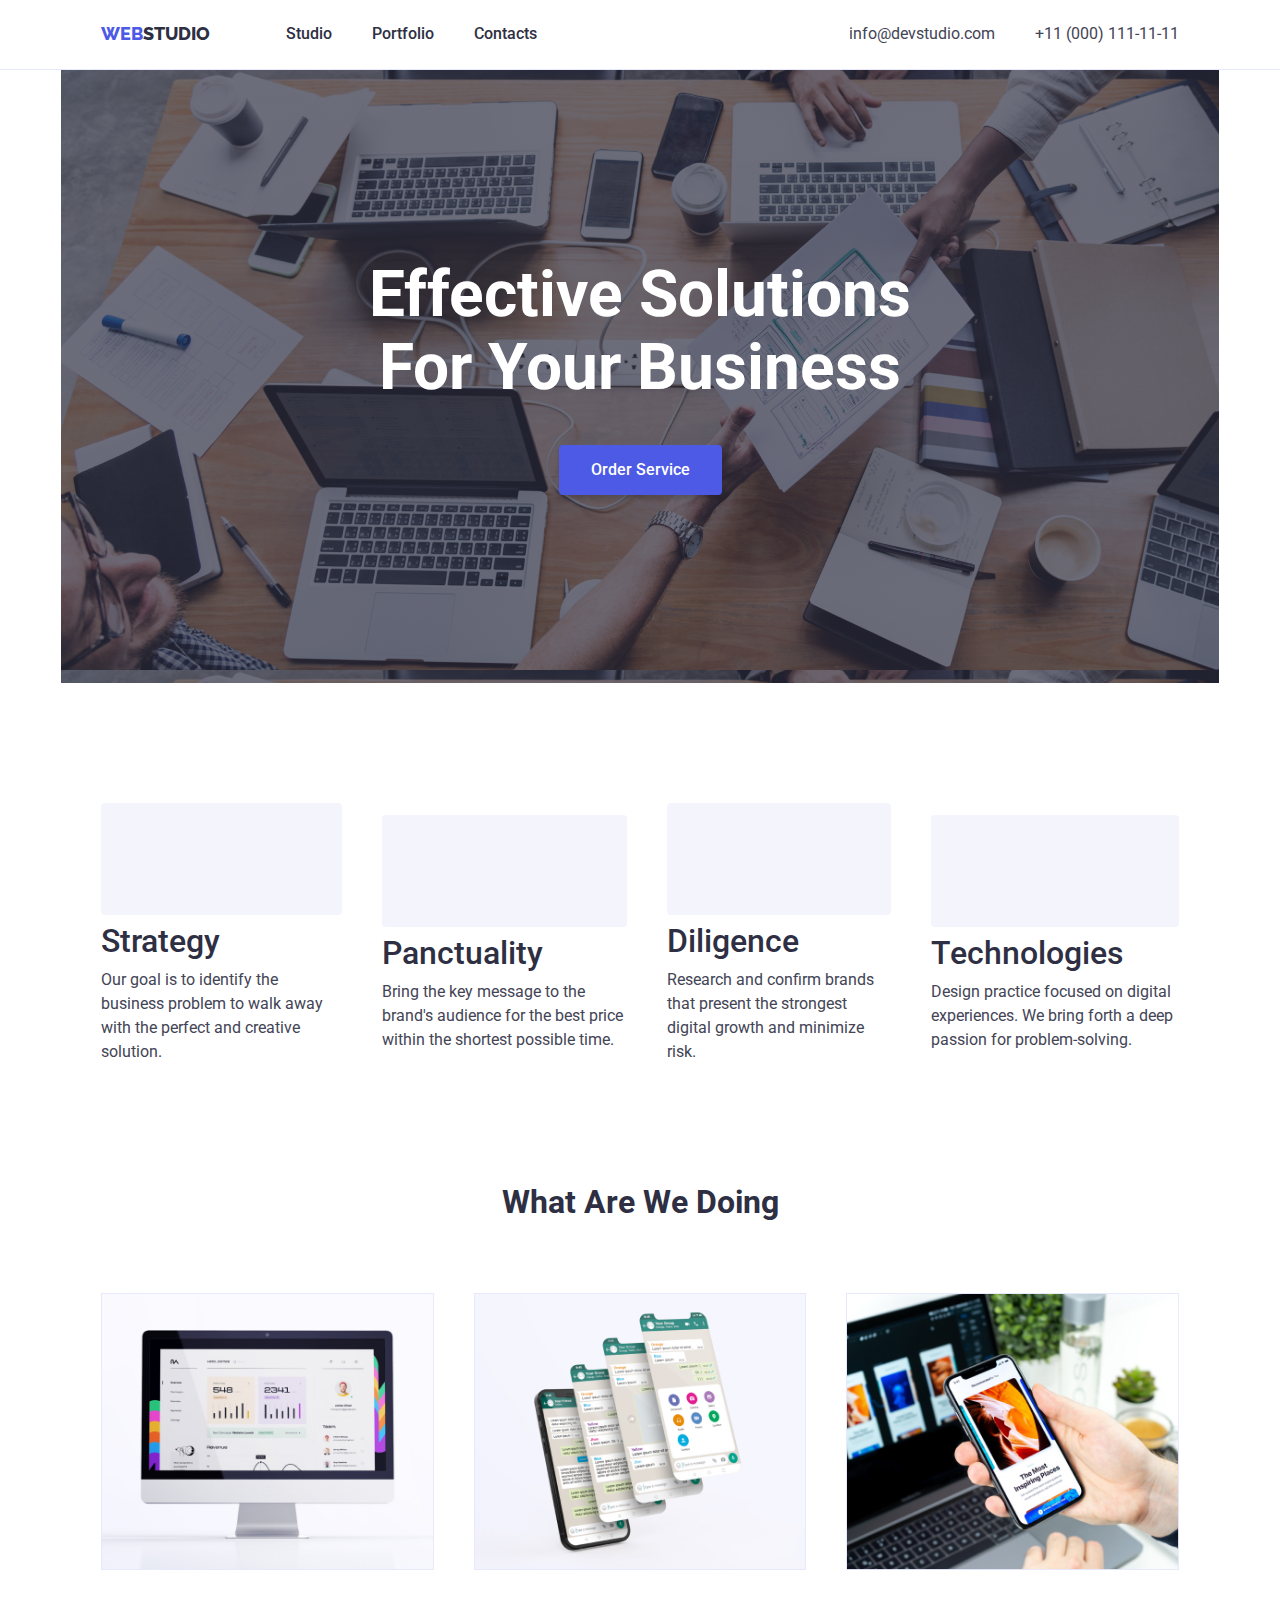
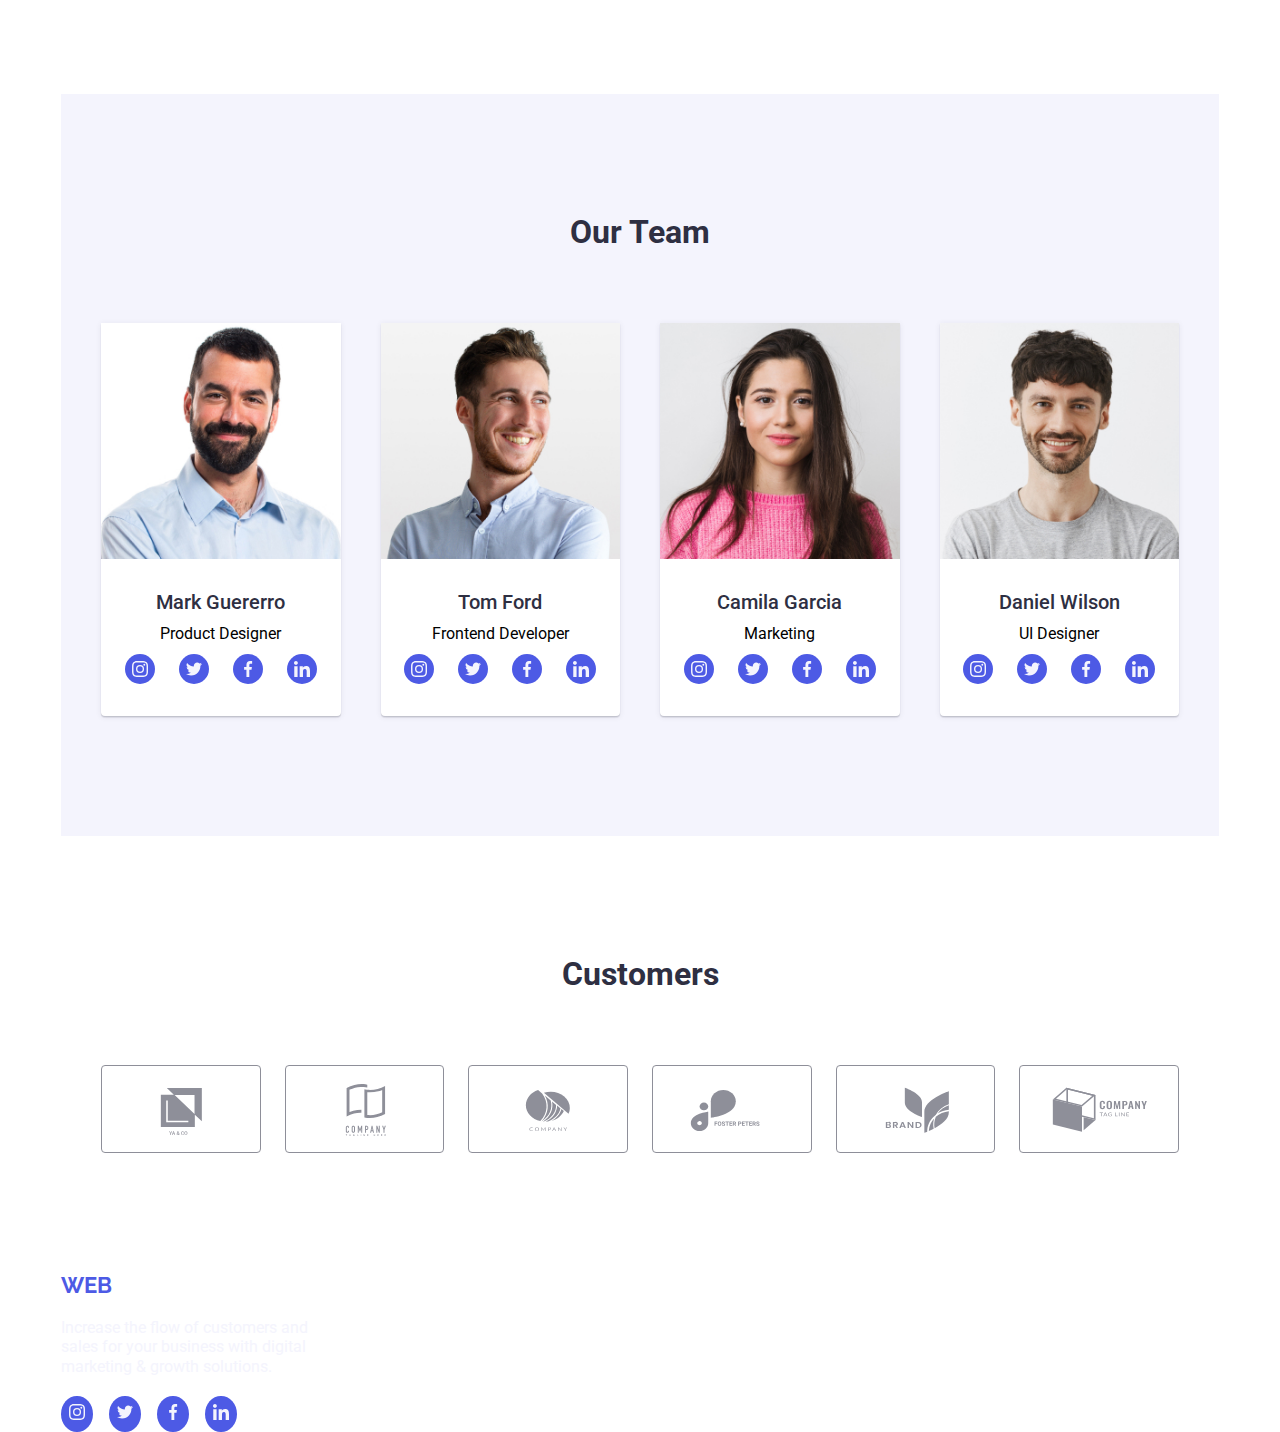
==== index.html @ 6b574605 "for styling" ====
<!DOCTYPE html>
<html lang="en">

<head>
    <meta charset="UTF-8">
    <meta name="viewport" content="width=device-width, initial-scale=1.0">
    <link rel="stylesheet" href="css/style.css">
    <link rel="stylesheet" href="css/normalize.css">

    <link rel="preconnect" href="https://fonts.googleapis.com">
    <link rel="preconnect" href="https://fonts.gstatic.com" crossorigin>

    <link href="https://fonts.googleapis.com/css2?family=Raleway:wght@800&display=swap" rel="stylesheet">
    <link href="https://fonts.googleapis.com/css2?family=Roboto:wght@400;500&display=swap" rel="stylesheet">
    <title>HomeWork</title>
</head>

<body>
    <header class="header">
        <div class="container main-header-container">
            <nav class="nav">
                <a href="index.html" class="logo">
                    <span class="logo-span">Web</span>Studio
                </a>
                <ul class="nav-list">
                    <li class="nav-list-item">
                        <a href="/goit-markup-hw-03/index.html">Studio</a>
                    </li>
                    <li class="nav-list-item">
                        <a href="/goit-markup-hw-03/portfolio.html">Portfolio</a>
                    </li>
                    <li class="nav-list-item">
                        <a href="#">Contacts</a>
                    </li>
                </ul>
            </nav>
            <address class="address">
                <a href="mailto:info@devstudio.com">info@devstudio.com</a>
                <a href="tel:+110001111111">+11 (000) 111-11-11</a>
            </address>
        </div>
    </header>
    <!--Main Section-->
    <main>
        <div class="container">
            <section class="section hero">
                <h1 class="title">
                    Effective Solutions <br> for Your Business
                </h1>
                <button type="button" class="hero-button">
                    Order Service
                </button>
            </section>
        </div>
        <div class="container">
            <section class="section about">
                <h2 class="about-title" hidden>Feature</h2>
                <ul class="about-list">
                    <li class="about-list-item">
                        <div class="about-list-item-img">
                            <svg class="about-icon" width="64" height="64">
                                <use href=".images/svg/icons.svg#strategy"></use>
                            </svg>
                        </div>
                        <h3>Strategy</h3>
                        <p>Our goal is to identify the business problem to walk away with the perfect and creative
                            solution.</p>
                    </li>
                    <li class="about-list-item">
                        <div class="about-list-item-img">
                            <svg class="about-icon" width="64" height="64">
                                <use href=".images/svg/icons.svg#punctuality"></use>
                            </svg>
                        </div>
                        <h3>Panctuality</h3>
                        <p>Bring the key message to the brand's audience for the best price within the shortest possible
                            time.</p>
                    </li>
                    <li class="about-list-item">
                        <div class="about-list-item-img">
                            <svg class="about-icon" width="64" height="64">
                                <use href=".images/svg/icons.svg#deligence"></use>
                            </svg>
                        </div>
                        <h3>Diligence</h3>
                        <p>Research and confirm brands that present the strongest digital growth and minimize risk.</p>
                    </li>
                    <li class="about-list-item">
                        <div class="about-list-item-img">
                            <svg class="about-icon" width="64" height="64">
                                <use href=".images/svg/icons.svg#astronaut"></use>
                            </svg>
                        </div>
                        <h3>Technologies</h3>
                        <p>Design practice focused on digital experiences. We bring forth a deep passion for
                            problem-solving.</p>
                    </li>
                </ul>
            </section>
        </div>
        <div class="container">
            <section class="section services">
                <h2 class="services-title">
                    What Are We Doing
                </h2>
                <ul class="services-list">
                    <li class="services-list-item">
                        <img src="images/desktop.jpg" alt="apple monitor">
                    </li>
                    <li class="services-list-item">
                        <img src="images/cpinfo.jpg" alt="cellphone conversation">
                    </li>
                    <li class="services-list-item">
                        <img src="images/cphand.jpg" alt="most inspiring places">
                    </li>
                </ul>
            </section>
        </div>
        <div class="container">
            <section class="section teams">
                <h2 class="teams-title">
                    Our Team
                </h2>
                <ul class="teams-list">
                    <li class="teams-list-item">
                        <img src="images/mario.jpg" alt="Mark Guerrero">
                        <div class="teams-list-item-details">
                            <h3>Mark Guererro</h3>
                            <p>Product Designer</p>
                            <ul class="teams-social-list">
                                <li class="social-list-item">
                                    <a href="#" target="_blank">
                                        <svg class="social-list-img" width="16" height="16">
                                            <use href="/images/svg/icons.svg#instagram"></use>
                                        </svg>
                                    </a>
                                </li>
                                <li class="social-list-item">
                                    <a href="#" target="_blank">
                                        <svg class="social-list-img" width="16" height="16">
                                            <use href="/images/svg/icons.svg#twitter"></use>
                                        </svg>
                                    </a>
                                </li>
                                <li class="social-list-item">
                                    <a href="#" target="_blank">
                                        <svg class="social-list-img" width="16" height="16">
                                            <use href="/images/svg/icons.svg#facebook"></use>
                                        </svg>
                                    </a>
                                </li>
                                <li class="social-list-item">
                                    <a href="#" target="_blank">
                                        <svg class="social-list-img" width="16" height="16">
                                            <use href="/images/svg/icons.svg#linkedin"></use>
                                        </svg>
                                    </a>
                                </li>
                            </ul>
                        </div>
                    </li>
                    <li class="teams-list-item">
                        <img src="images/tom.jpg" alt="Tom Ford">
                        <div class="teams-list-item-details">
                            <h3>Tom Ford</h3>
                            <p>Frontend Developer</p>
                            <ul class="teams-social-list">
                                <li class="social-list-item">
                                    <a href="#" target="_blank">
                                        <svg class="social-list-img" width="16" height="16">
                                            <use href="/images/svg/icons.svg#instagram"></use>
                                        </svg>
                                    </a>
                                </li>
                                <li class="social-list-item">
                                    <a href="#" target="_blank">
                                        <svg class="social-list-img" width="16" height="16">
                                            <use href="/images/svg/icons.svg#twitter"></use>
                                        </svg>
                                    </a>
                                </li>
                                <li class="social-list-item">
                                    <a href="#" target="_blank">
                                        <svg class="social-list-img" width="16" height="16">
                                            <use href="/images/svg/icons.svg#facebook"></use>
                                        </svg>
                                    </a>
                                </li>
                                <li class="social-list-item">
                                    <a href="#" target="_blank">
                                        <svg class="social-list-img" width="16" height="16">
                                            <use href="/images/svg/icons.svg#linkedin"></use>
                                        </svg>
                                    </a>
                                </li>
                            </ul>
                        </div>
                    </li>
                    <li class="teams-list-item">
                        <img src="images/camila.jpg" alt="Camila Garcia">
                        <div class="teams-list-item-details">
                            <h3>Camila Garcia</h3>
                            <p>Marketing</p>
                            <ul class="teams-social-list">
                                <li class="social-list-item">
                                    <a href="#" target="_blank">
                                        <svg class="social-list-img" width="16" height="16">
                                            <use href="/images/svg/icons.svg#instagram"></use>
                                        </svg>
                                    </a>
                                </li>
                                <li class="social-list-item">
                                    <a href="#" target="_blank">
                                        <svg class="social-list-img" width="16" height="16">
                                            <use href="/images/svg/icons.svg#twitter"></use>
                                        </svg>
                                    </a>
                                </li>
                                <li class="social-list-item">
                                    <a href="#" target="_blank">
                                        <svg class="social-list-img" width="16" height="16">
                                            <use href="/images/svg/icons.svg#facebook"></use>
                                        </svg>
                                    </a>
                                </li>
                                <li class="social-list-item">
                                    <a href="#" target="_blank">
                                        <svg class="social-list-img" width="16" height="16">
                                            <use href="/images/svg/icons.svg#linkedin"></use>
                                        </svg>
                                    </a>
                                </li>
                            </ul>
                        </div>
                    </li>
                    <li class="teams-list-item">
                        <img src="images/daniel.jpg" alt="Daniel Wilson">
                        <div class="teams-list-item-details">
                            <h3>Daniel Wilson</h3>
                            <p>UI Designer</p>
                            <ul class="teams-social-list">
                                <li class="social-list-item">
                                    <a href="#" target="_blank">
                                        <svg class="social-list-img" width="16" height="16">
                                            <use href="/images/svg/icons.svg#instagram"></use>
                                        </svg>
                                    </a>
                                </li>
                                <li class="social-list-item">
                                    <a href="#" target="_blank">
                                        <svg class="social-list-img" width="16" height="16">
                                            <use href="/images/svg/icons.svg#twitter"></use>
                                        </svg>
                                    </a>
                                </li>
                                <li class="social-list-item">
                                    <a href="#" target="_blank">
                                        <svg class="social-list-img" width="16" height="16">
                                            <use href="/images/svg/icons.svg#facebook"></use>
                                        </svg>
                                    </a>
                                </li>
                                <li class="social-list-item">
                                    <a href="#" target="_blank">
                                        <svg class="social-list-img" width="16" height="16">
                                            <use href="/images/svg/icons.svg#linkedin"></use>
                                        </svg>
                                    </a>
                                </li>
                            </ul>
                        </div>
                    </li>
                </ul>
            </section>
        </div>
        <div class="container">
            <section class="customers">
                <h2 class="customers-title">Customers</h2>
                <ul class="customers-list">
                    <li class="customers-list-item">                        
                        <svg class="customers-list-item-img" width="104" height="56">
                            <use href="/images/svg/icons.svg#client-1"></use>
                        </svg>
                    </li>
                    <li class="customers-list-item">
                        <svg class="customers-list-item-img" width="104" height="56">
                            <use href="/images/svg/icons.svg#client-2"></use>
                        </svg>
                    </li>
                    <li class="customers-list-item">
                        <svg class="customers-list-item-img" width="104" height="56">
                            <use href="/images/svg/icons.svg#client-3"></use>
                        </svg>
                    </li>
                    <li class="customers-list-item">
                        <svg class="customers-list-item-img" width="104" height="56">
                            <use href="/images/svg/icons.svg#client-4"></use>
                        </svg>
                    </li>
                    <li class="customers-list-item">
                        <svg class="customers-list-item-img" width="104" height="56">
                            <use href="/images/svg/icons.svg#client-5"></use>
                        </svg>
                    </li>
                    <li class="customers-list-item">
                        <svg class="customers-list-item-img" width="104" height="56">
                            <use href="/images/svg/icons.svg#client-6"></use>
                        </svg>
                    </li>
                </ul>
            </section>
        </div>
    </main>

    <!--Footer Section-->
    <footer>
        <div class="container">
            <div class="footer-logo">
                <a href="index.html" class="f-logo">
                    <span class="f-logo-span">Web</span>Studio
                </a>
                <p class="f-logo-text">
                    Increase the flow of customers and sales for your business with digital marketing & growth solutions.
                </p>
            </div>
            <div class="footer-social">                
                <h3 class="footer-social-title"></h3>
                <ul class="footer-social-list">
                    <li class="footer-social-item">
                        <a href="#">
                            <svg class="footer-social-list-img" width="16" height="16">
                                <use href="/images/svg/icons.svg#instagram"></use>
                            </svg>
                        </a>
                    </li>
                    <li class="footer-social-item">
                        <a href="#">
                            <svg class="footer-social-list-img" width="16" height="16">
                                <use href="/images/svg/icons.svg#twitter"></use>
                            </svg>
                        </a>
                    </li>
                    <li class="footer-social-item">
                        <a href="#">
                            <svg class="footer-social-list-img" width="16" height="16">
                                <use href="/images/svg/icons.svg#facebook"></use>
                            </svg>
                        </a>
                    </li>
                    <li class="footer-social-item">
                        <a href="#">
                            <svg class="footer-social-list-img" width="16" height="16">
                                <use href="/images/svg/icons.svg#linkedin"></use>
                            </svg>
                        </a>
                    </li>
                </ul>
            </div>
        </div>
    </footer>
</body>

</html>
---- css/style.css ----
a {
    text-decoration: none;
    font-style: normal;
}

body {
    font-family: "Roboto", sans-serif;
    margin: 0;
    padding: 0;
}

h1,
h2,
h3,
h4,
h5,
h6 {
    margin: 0;
    padding: 0;
    text-transform: capitalize;
}

h1 {
    font-size: 64px;
    font-weight: 700;
}

h2 {
    font-size: 48px;
    font-weight: 600;
}

h3 {
    font-size: 32px;
    font-weight: 500;
}

h4 {
    font-size: 24px;
    font-weight: 500;
}

h5 {
    font-size: 20px;
    font-weight: 500;
}

h6 {
    font-size: 16px;
    font-weight: 500;
}

button {
    border: none;
    outline: none;
    cursor: pointer;
}

p {
    margin: 0;
    padding: 0;
    font-size: 16px;
    font-weight: 400;
    line-height: 1.5;
}

img {
    width: 100%;
    height: auto;
}

ul {
    margin: 0;
    padding: 0;
    list-style: none;
}

:root {
    --iris: #4D5AE5;
    --oceana: #404BBF;
    --navyblue: #2E2F42;
    --green: #31D0AA;
    --slate: #434455;
    --lightslate: #8E8F99;
    --cornflower: #E7E9FC;
    --cloud: #F4F4FD;
    --navybluemodal: #2E2F42;
    --grey: #2E2F42;
    --white: #FFFFFF;
    --dairy: #FCFCFC;
}

.container {
    max-width: 1158px;
    margin: 0 auto;
}

.header {
    border-bottom: 1px solid var(--cornflower);
    background: var(--white);    
}
.main-header-container{
    display: flex;
    justify-content: center;
    align-items: center;
    width: 100%;
    padding: 24px 40px;
}
main {
    display: block;
    width: 100%;
}

.nav {
    display: inline-flex;
    justify-content: space-between;
    align-items: center;
    gap: 76px;
}

.nav .logo-span {
    color: var(--iris);
    margin-left: auto;
}

.nav .logo {
    color: var(--navyblue);
    font-family: "Raleway", sans-serif;
    font-size: 18px;
    font-style: normal;
    font-weight: 800;
    text-transform: uppercase;
    text-decoration: none;
}

.nav-list {
    display: flex;
    justify-content: space-between;
    align-items: center;
    gap: 40px;
}

.nav-list-item a {
    font-weight: 500;
    color: var(--navyblue);
}

.nav-list-item a:hover {
    color: var(--iris);
}

.address {
    display: inline-flex;
    align-items: flex-start;
    gap: 40px;
    margin-left: auto;
}

.address a {
    font-style: normal;
    color: var(--slate);
}

.address a:hover {
    color: var(--iris);
}

/* main section*/
.hero {
    justify-content: center;
    align-items: center;
    flex-direction: column;
    gap: 40px;
    background-image: linear-gradient(rgba(46, 47, 66, 0.70), rgba(46, 47, 66, 0.70)),url(../images/office.jpg);
    height: 600px;
}

.section {
    display: flex;
    margin: 0;
    width: 100%;
    height: auto;
}

.section-about {
    display: flex;
    margin: 0;
    width: 100%;
    justify-content: center;
    align-items: center;
    height: auto;
}

.title {
    text-align: center;
    color: var(--white);
    margin-top: 188px;
}

.hero-button {
    font-size: 16px;
    font-weight: 500;
    padding: 16px 32px;
    text-transform: capitalize;
    border-radius: 4px;
    color: var(--white);
    background: var(--iris);
    box-shadow: 0px 4px 4px 0px rgba(0, 0, 0, 0.15);
    transition: all 0.1s ease-in-out;
    margin-bottom: 188px;
}

.hero-button:hover {
    background: var(--cornflower);
    color: var(--iris);
}

.hero-button:active {
    transform: scale(0.95);
}
.about{
    flex-direction: column;
    gap: 32px;
    padding: 120px 40px;
}
.about-title {
    text-align: center;
    color: var(--navyblue);
    font-size: 2rem;
    font-weight: 700;
    margin-bottom: 40px;
}

.about-list {
    display: flex;
    justify-content: space-between;
    align-items: center;
    gap: 40px;
}

.about-list-item {
    display: flex;
    flex-direction: column;
    gap: 8px;
    text-align: left;
}

.about-list-item h3 {
    color: var(--navyblue);
}

.about-list-item p {
    font-size: 16px;
    color: var(--slate);
}
.about-list-item-img{
    height: 112px;
    width: 100%;
    border-radius: 4px;
    background: var(--cloud);
    display: flex;
    justify-content: center;
    align-items: center;
}
.services {
    justify-content: center;
    align-items: center;
    flex-direction: column;
    gap: 32px;
    padding: 0 40px 120px;
}

.services-title {
    text-align: center;
    color: var(--navyblue);
    font-size: 32px;
    font-weight: 700;
    margin-bottom: 40px;
}

.services-list {
    display: flex;
    justify-content: space-between;
    align-items: center;
    gap: 40px;
}

.teams {
    flex-direction: column;
    padding: 120px 40px;
    background-color: var(--cloud);
    justify-content: center;
    align-items: center;
    gap: 32px;
}

.teams-title {
    text-align: center;
    color: var(--navyblue);
    font-size: 32px;
    font-weight: 700;
    margin-bottom: 40px;
}

.teams-list {
    display: flex;
    justify-content: space-between;
    align-items: center;
    gap: 40px;
}

.teams-list-item {
    display: flex;
    justify-content: center;
    align-items: center;
    flex-direction: column;
    gap: 32px;
    background: var(--white);
    box-shadow: 0px 2px 1px 0px rgba(46, 47, 66, 0.08), 0px 1px 1px 0px rgba(46, 47, 66, 0.16), 0px 1px 6px 0px rgba(46, 47, 66, 0.08);
    border-radius: 0px 0px 4px 4px;
}

.team-list-item img {
    width: 100%;
    height: 100%;
    object-fit: cover;
}

.teams-list-item-details {
    display: flex;
    flex-direction: column;
    align-items: center;
    gap: 8px;
    margin-bottom: 32px;
    width: 100%;
    width: 232px;
}

.teams-list-item h3 {
    font-size: 20px;
    color: var(--navyblue);
}

.team-list-item p {
    font-size: 16px;
    color: var(--slate);
}
.teams-social-list{
    display: flex;
    justify-content: center;
    align-items: center;
    gap: 24px;
}
.social-list-item{
    width: 30px;
    height: 30px;
    padding: 7px;
    background: var(--iris);
    border-radius: 50%;
    cursor: pointer;
}
.social-list-img{
    fill: var(--cloud);
}
.customers{
    display: flex;
    justify-content: center;
    align-items: center;
    flex-direction: column;
    gap: 32px;
    padding: 120px 40px;
}
.customers-title{
    text-align: center;
    color: var(--navyblue);
    font-size: 32px;
    font-weight: 700;
    margin-bottom: 40px;
}
.customers-list{
    width: 100%;
    display: flex;
    align-items: center;
    gap: 24px;
}
.customers-list-item{
    width: 168px;
    height: 88px;
    border-radius: 4px;
    border: 1px solid var(--lightslate);
    display: flex;
    justify-content: center;
    align-items: center;
}
.customers-list-item-img{
    width: 100%;
    fill: var(--lightslate);
}
/* Portfolio Header, Main and Footer */

.portfolio {
    flex-direction: column;
    padding-top: 96px;
}

.portfolio-title {
    text-align: center;
    color: var(--navyblue);
    font-size: 32px;
    font-weight: 500;
    margin-bottom: 40px;
}

.portfolio-filter-list {
    display: flex;
    justify-content: center;
    align-items: center;
    gap: 40px;
    margin-bottom: 72px;
}

.portfolio-list {
    display: flex;
    justify-content: space-between;
    align-items: center;
    gap: 40px;
}

.filter-list-item .filter-buttons {
    font-size: 16px;
    font-weight: 500;
    color: var(--navyblue);
    padding: 12px 24px;
    border-radius: 4px;
    color: var(--iris);
    border: 1px solid var(--cornflower);
    background: var(--cloud);
    transition: all 0.3s ease-in-out;
}

.filter-list-item .filter-buttons:hover {
    background: var(--cornflower);
    color: var(--iris);
}

.filter-list-item .filter-buttons:active {
    transform: scale(0.95);
}

.filter-list-item {
    border-radius: 4px;
    border: none;
    background: var(--iris);
    color: var(--white);
    box-shadow: 0px 2px 2px 0px rgba(0, 0, 0, 0.12), 0px 2px 1px 0px rgba(0, 0, 0, 0.08), 0px 3px 1px 0px rgba(0, 0, 0, 0.10);
}

.portfolio-list {
    display: flex;
    flex-wrap: wrap;
    justify-content: space-between;
    align-items: center;
    row-gap: 48px;
    column-gap: 24px;
    margin-bottom: 120px;
}

.portfolio-list-item {
    display: flex;
    flex-direction: column;
    background: var(--white);
    width: calc(33.33% - 20px);
    cursor: pointer;
    transition: all 0.3s ease-in-out;
}

.portfolio-list-item:hover {
    box-shadow: 0px 2px 2px 0px rgba(0, 0, 0, 0.12), 0px 2px 1px 0px rgba(0, 0, 0, 0.08), 0px 3px 1px 0px rgba(0, 0, 0, 0.10);
}

.portfolio-list-item img {
    width: 100%;
    object-fit: cover;
}

.portfolio-list-item .list-item-content {
    display: flex;
    flex-direction: column;
    gap: 10px;
    padding: 30px 20px;
    border-bottom: 1px solid var(--cornflower);
    border-left: 1px solid var(--cornflower);
    border-right: 1px solid var(--cornflower);
}

.list-item-content h3 {
    font-size: 20px;
    color: var(--navyblue);
}

.list-item-content p {
    font-size: 16px;
    color: var(--slate, #434455);
}

.footer-logo {
    justify-content: center;
    align-items: flex-start;
    flex-direction: column;
    gap: 8px;
}
.f-logo{
    color: var(--white);
    font-family: "Raleway", sans-serif;
    font-size: 22px;
    font-style: normal;
    font-weight: 700;
    text-transform: uppercase;
    text-decoration: none;
}
.f-logo-span {
    color: var(--iris);
}
.f-logo-text  {
    font-size: 16px;
    color: var(--cloud);
    width: 264px;
    line-height: 1.2;
    margin-top: 20px;
}
.footer-social{
    justify-content: center;
    align-items: flex-start;
    flex-direction: column;
    gap: 8px;
}
.footer-social-title{
    font-size: 16px;
    color: var(--white);
}
.footer-social-list{
    display: inline-flex;
    align-items: flex-start;
    gap: 16px;
    margin-top: 20px;
}
.footer-social-item{
    display: flex;
    justify-content: center;
    align-items: center;
    padding: 8px;
    background: var(--iris);
    border-radius: 50%;
    cursor: pointer;
}
.footer-social-list-img{
    width: 100%;
    fill: var(--cloud);
}
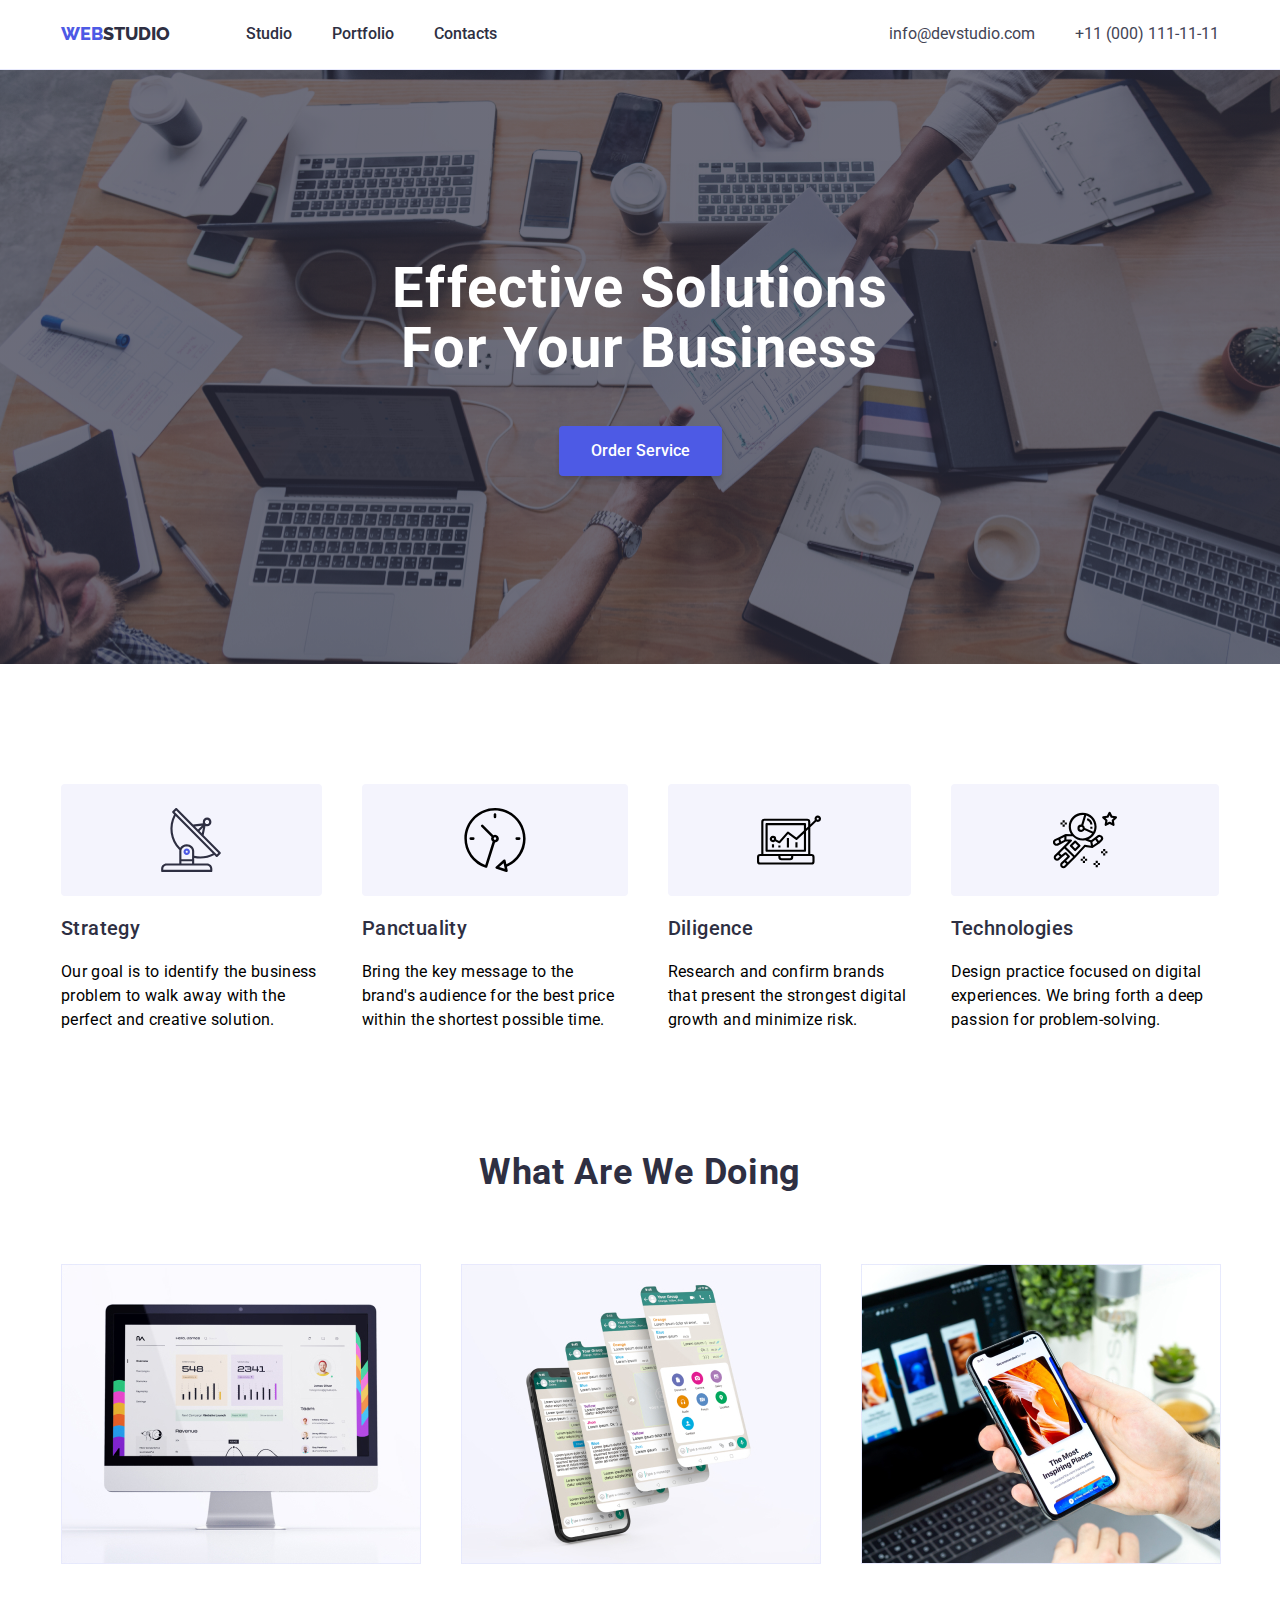
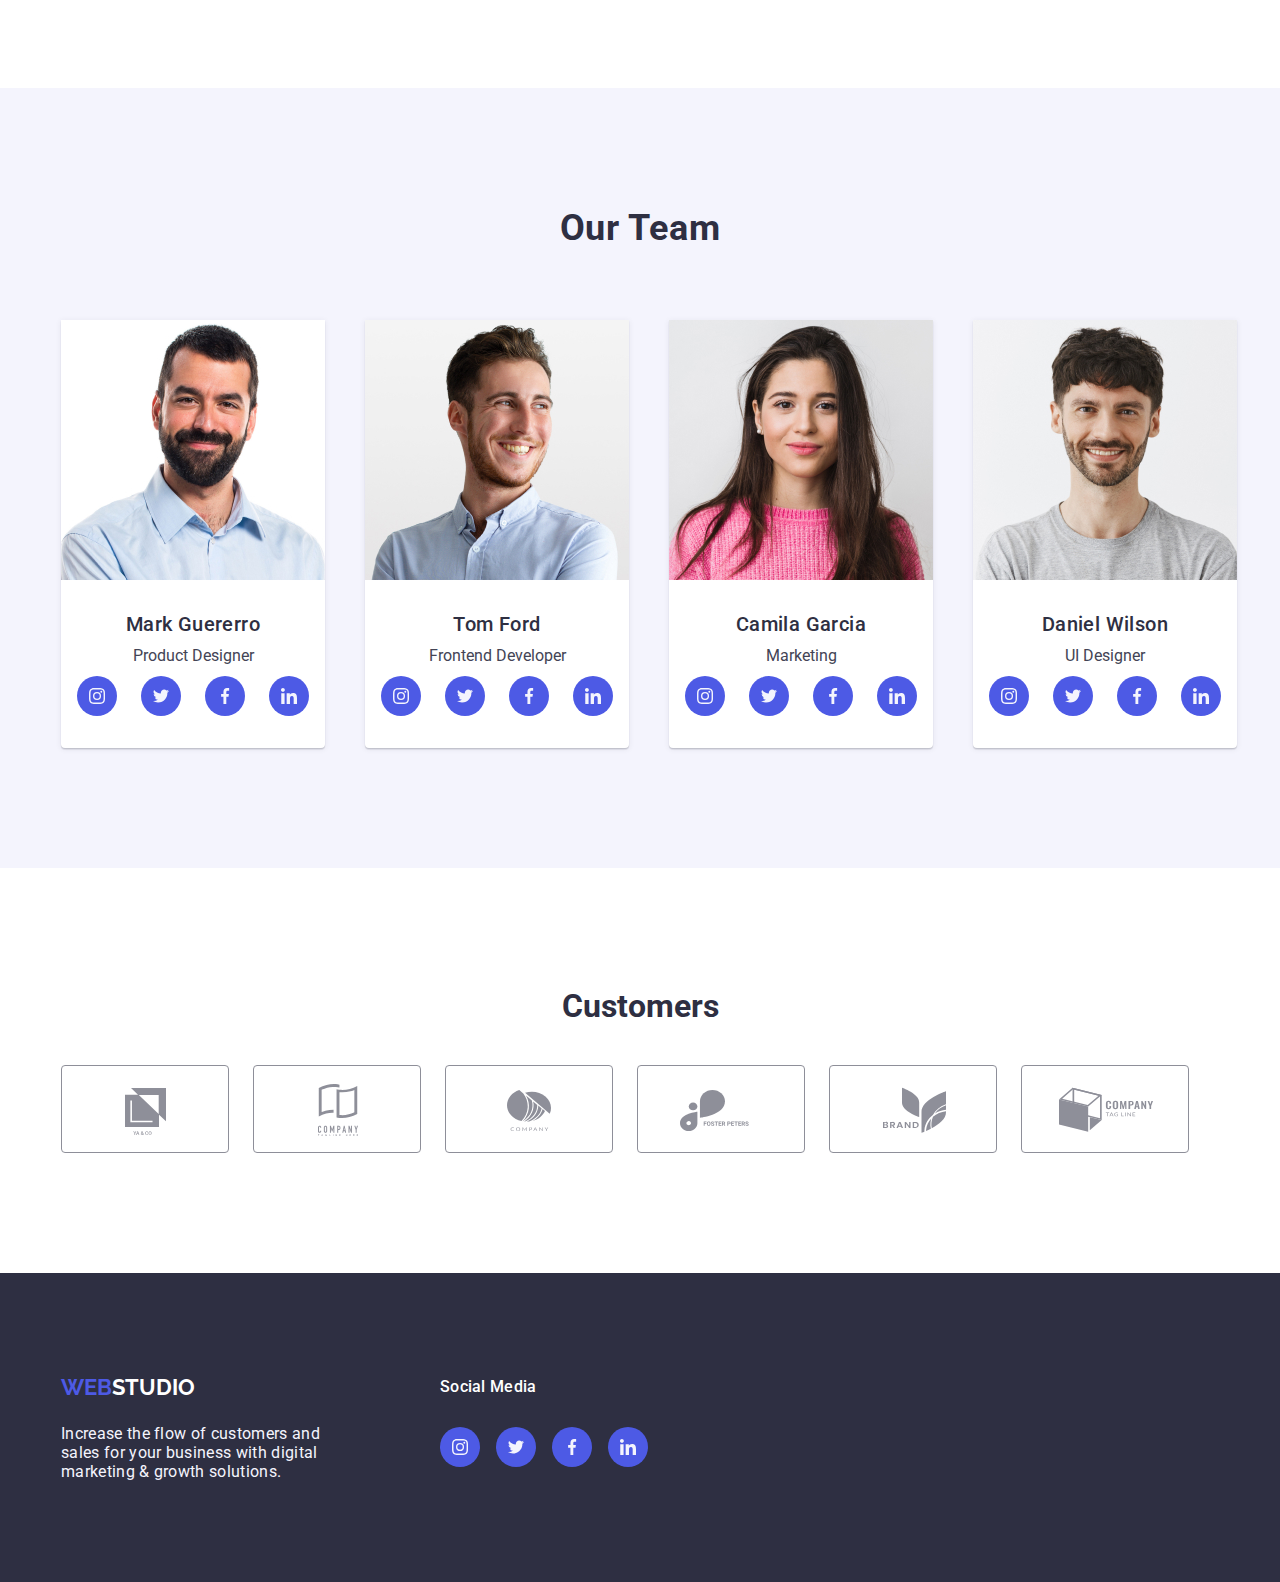
==== commit b5e85339: "for checking" ====
--- a/index.html
+++ b/index.html
@@ -17,7 +17,7 @@
 
 <body>
     <header class="header">
-        <div class="container main-header-container">
+        <div class="container header-container">
             <nav class="nav">
                 <a href="index.html" class="logo">
                     <span class="logo-span">Web</span>Studio
@@ -42,64 +42,66 @@
     </header>
     <!--Main Section-->
     <main>
-        <div class="container">
-            <section class="section hero">
-                <h1 class="title">
+        <section class="hero">
+            <div class="container">
+                <h1 class="hero-title">
                     Effective Solutions <br> for Your Business
                 </h1>
                 <button type="button" class="hero-button">
                     Order Service
                 </button>
-            </section>
-        </div>
-        <div class="container">
-            <section class="section about">
+            </div>
+        </section>
+
+        <section class="section about">
+            <div class="container">
                 <h2 class="about-title" hidden>Feature</h2>
                 <ul class="about-list">
                     <li class="about-list-item">
                         <div class="about-list-item-img">
                             <svg class="about-icon" width="64" height="64">
-                                <use href=".images/svg/icons.svg#strategy"></use>
-                            </svg>
-                        </div>
-                        <h3>Strategy</h3>
-                        <p>Our goal is to identify the business problem to walk away with the perfect and creative
+                                <use href="images/svg/icons.svg#strategy"></use>
+                            </svg>
+                        </div>
+                        <h3 class="about-item-title">Strategy</h3>
+                        <p class="about-item-description">Our goal is to identify the business problem to walk away with the perfect and creative
                             solution.</p>
                     </li>
                     <li class="about-list-item">
                         <div class="about-list-item-img">
                             <svg class="about-icon" width="64" height="64">
-                                <use href=".images/svg/icons.svg#punctuality"></use>
-                            </svg>
-                        </div>
-                        <h3>Panctuality</h3>
-                        <p>Bring the key message to the brand's audience for the best price within the shortest possible
+                                <use href="images/svg/icons.svg#punctuality"></use>
+                            </svg>
+                        </div>
+                        <h3 class="about-item-title">Panctuality</h3>
+                        <p class="about-item-description">Bring the key message to the brand's audience for the best price within the shortest possible
                             time.</p>
                     </li>
                     <li class="about-list-item">
                         <div class="about-list-item-img">
                             <svg class="about-icon" width="64" height="64">
-                                <use href=".images/svg/icons.svg#deligence"></use>
-                            </svg>
-                        </div>
-                        <h3>Diligence</h3>
-                        <p>Research and confirm brands that present the strongest digital growth and minimize risk.</p>
+                                <use href="images/svg/icons.svg#deligence"></use>
+                            </svg>
+                        </div>
+                        <h3 class="about-item-title">Diligence</h3>
+                        <p class="about-item-description">Research and confirm brands that present the strongest digital growth and minimize risk.</p>
                     </li>
                     <li class="about-list-item">
                         <div class="about-list-item-img">
                             <svg class="about-icon" width="64" height="64">
-                                <use href=".images/svg/icons.svg#astronaut"></use>
-                            </svg>
-                        </div>
-                        <h3>Technologies</h3>
-                        <p>Design practice focused on digital experiences. We bring forth a deep passion for
+                                <use href="images/svg/icons.svg#astronaut"></use>
+                            </svg>
+                        </div>
+                        <h3 class="about-item-title">Technologies</h3>
+                        <p class="about-item-description">Design practice focused on digital experiences. We bring forth a deep passion for
                             problem-solving.</p>
                     </li>
                 </ul>
-            </section>
-        </div>
-        <div class="container">
-            <section class="section services">
+            </div>
+        </section>
+        
+        <section class="services">
+            <div class="container">
                 <h2 class="services-title">
                     What Are We Doing
                 </h2>
@@ -114,10 +116,11 @@
                         <img src="images/cphand.jpg" alt="most inspiring places">
                     </li>
                 </ul>
-            </section>
-        </div>
-        <div class="container">
-            <section class="section teams">
+            </div>
+        </section>
+        
+        <section class="teams">
+            <div class="container">
                 <h2 class="teams-title">
                     Our Team
                 </h2>
@@ -125,8 +128,8 @@
                     <li class="teams-list-item">
                         <img src="images/mario.jpg" alt="Mark Guerrero">
                         <div class="teams-list-item-details">
-                            <h3>Mark Guererro</h3>
-                            <p>Product Designer</p>
+                            <h3 class="teams-item-name">Mark Guererro</h3>
+                            <p class="teams-item-position">Product Designer</p>
                             <ul class="teams-social-list">
                                 <li class="social-list-item">
                                     <a href="#" target="_blank">
@@ -162,8 +165,8 @@
                     <li class="teams-list-item">
                         <img src="images/tom.jpg" alt="Tom Ford">
                         <div class="teams-list-item-details">
-                            <h3>Tom Ford</h3>
-                            <p>Frontend Developer</p>
+                            <h3 class="teams-item-name">Tom Ford</h3>
+                            <p class="teams-item-position">Frontend Developer</p>
                             <ul class="teams-social-list">
                                 <li class="social-list-item">
                                     <a href="#" target="_blank">
@@ -199,8 +202,8 @@
                     <li class="teams-list-item">
                         <img src="images/camila.jpg" alt="Camila Garcia">
                         <div class="teams-list-item-details">
-                            <h3>Camila Garcia</h3>
-                            <p>Marketing</p>
+                            <h3 class="teams-item-name">Camila Garcia</h3>
+                            <p class="teams-item-position">Marketing</p>
                             <ul class="teams-social-list">
                                 <li class="social-list-item">
                                     <a href="#" target="_blank">
@@ -236,8 +239,8 @@
                     <li class="teams-list-item">
                         <img src="images/daniel.jpg" alt="Daniel Wilson">
                         <div class="teams-list-item-details">
-                            <h3>Daniel Wilson</h3>
-                            <p>UI Designer</p>
+                            <h3 class="teams-item-name">Daniel Wilson</h3>
+                            <p class="teams-item-position">UI Designer</p>
                             <ul class="teams-social-list">
                                 <li class="social-list-item">
                                     <a href="#" target="_blank">
@@ -271,13 +274,14 @@
                         </div>
                     </li>
                 </ul>
-            </section>
-        </div>
-        <div class="container">
-            <section class="customers">
+            </div>
+        </section>
+
+        <section class="customers">
+            <div class="container">
                 <h2 class="customers-title">Customers</h2>
                 <ul class="customers-list">
-                    <li class="customers-list-item">                        
+                    <li class="customers-list-item">
                         <svg class="customers-list-item-img" width="104" height="56">
                             <use href="/images/svg/icons.svg#client-1"></use>
                         </svg>
@@ -308,23 +312,26 @@
                         </svg>
                     </li>
                 </ul>
-            </section>
-        </div>
+            </div>
+        </section>
     </main>
 
     <!--Footer Section-->
-    <footer>
-        <div class="container">
-            <div class="footer-logo">
-                <a href="index.html" class="f-logo">
-                    <span class="f-logo-span">Web</span>Studio
+    <footer class="footer">
+        <div class="container footer-container">
+            <div class="webstudio">
+                <a href="index.html" class="footer-logo">
+                    <span class="footer-logo-span">Web</span>Studio
                 </a>
                 <p class="f-logo-text">
-                    Increase the flow of customers and sales for your business with digital marketing & growth solutions.
+                    Increase the flow of customers and<br>sales for your business with digital<br>marketing & growth solutions.
                 </p>
             </div>
-            <div class="footer-social">                
-                <h3 class="footer-social-title"></h3>
+
+            <div class="social-media">
+                <h3 class="footer-social-title">
+                    Social Media
+                </h3>
                 <ul class="footer-social-list">
                     <li class="footer-social-item">
                         <a href="#">
--- a/css/style.css
+++ b/css/style.css
@@ -5,49 +5,10 @@
 
 body {
     font-family: "Roboto", sans-serif;
-    margin: 0;
-    padding: 0;
-}
-
-h1,
-h2,
-h3,
-h4,
-h5,
-h6 {
-    margin: 0;
-    padding: 0;
+}
+
+h1,h2,h3,h4,h5,h6 {
     text-transform: capitalize;
-}
-
-h1 {
-    font-size: 64px;
-    font-weight: 700;
-}
-
-h2 {
-    font-size: 48px;
-    font-weight: 600;
-}
-
-h3 {
-    font-size: 32px;
-    font-weight: 500;
-}
-
-h4 {
-    font-size: 24px;
-    font-weight: 500;
-}
-
-h5 {
-    font-size: 20px;
-    font-weight: 500;
-}
-
-h6 {
-    font-size: 16px;
-    font-weight: 500;
 }
 
 button {
@@ -56,7 +17,7 @@
     cursor: pointer;
 }
 
-p {
+.teams-item-position {
     margin: 0;
     padding: 0;
     font-size: 16px;
@@ -64,20 +25,14 @@
     line-height: 1.5;
 }
 
-img {
-    width: 100%;
-    height: auto;
-}
 
 ul {
-    margin: 0;
-    padding: 0;
     list-style: none;
 }
 
 :root {
     --iris: #4D5AE5;
-    --oceana: #404BBF;
+    --ocean: #404BBF;
     --navyblue: #2E2F42;
     --green: #31D0AA;
     --slate: #434455;
@@ -91,20 +46,18 @@
 }
 
 .container {
-    max-width: 1158px;
+    width: 1158px;
     margin: 0 auto;
 }
-
 .header {
+    padding: 24px 0;
     border-bottom: 1px solid var(--cornflower);
-    background: var(--white);    
-}
-.main-header-container{
-    display: flex;
-    justify-content: center;
-    align-items: center;
-    width: 100%;
-    padding: 24px 40px;
+}
+.header-container{
+    display: flex;
+    justify-content: center;
+    align-items: center;
+    background: var(--white);
 }
 main {
     display: block;
@@ -166,37 +119,25 @@
 }
 
 /* main section*/
-.hero {
-    justify-content: center;
-    align-items: center;
-    flex-direction: column;
-    gap: 40px;
-    background-image: linear-gradient(rgba(46, 47, 66, 0.70), rgba(46, 47, 66, 0.70)),url(../images/office.jpg);
-    height: 600px;
-}
-
-.section {
-    display: flex;
-    margin: 0;
-    width: 100%;
-    height: auto;
-}
-
-.section-about {
-    display: flex;
-    margin: 0;
-    width: 100%;
-    justify-content: center;
-    align-items: center;
-    height: auto;
-}
-
-.title {
+.hero{
+    flex-direction: column;
+    gap: 40px;
+    background-image: linear-gradient(rgba(46, 47, 66, 0.70), rgba(46, 47, 66, 0.70)), url(../images/office.jpg);
+    padding: 188px 0;
+}
+.section{
+    display: flex;
+    justify-content: center;
+    align-items: center;
+}
+.hero-title {
+    font-size: 56px;
+    font-weight: 700;
+    line-height: 60px;
+    letter-spacing: 0.02em;
     text-align: center;
     color: var(--white);
-    margin-top: 188px;
-}
-
+}
 .hero-button {
     font-size: 16px;
     font-weight: 500;
@@ -207,7 +148,8 @@
     background: var(--iris);
     box-shadow: 0px 4px 4px 0px rgba(0, 0, 0, 0.15);
     transition: all 0.1s ease-in-out;
-    margin-bottom: 188px;
+    margin: 48px auto 0;
+    display: block;
 }
 
 .hero-button:hover {
@@ -220,14 +162,13 @@
 }
 .about{
     flex-direction: column;
-    gap: 32px;
-    padding: 120px 40px;
+    padding: 120px 0;
 }
 .about-title {
     text-align: center;
     color: var(--navyblue);
     font-size: 2rem;
-    font-weight: 700;
+    font-weight: 500;
     margin-bottom: 40px;
 }
 
@@ -241,17 +182,29 @@
 .about-list-item {
     display: flex;
     flex-direction: column;
-    gap: 8px;
+    gap: 20px;
+}
+
+.about-list-item h3 {
+    color: var(--navyblue);
+}
+
+.about-item-title {
+    font-size: 20px;
+    font-weight: 500;
+    line-height: 24px;
+    letter-spacing: 0.02em;
     text-align: left;
 }
-
-.about-list-item h3 {
-    color: var(--navyblue);
-}
-
-.about-list-item p {
-    font-size: 16px;
-    color: var(--slate);
+.teams-item-name{
+    font-size: 22px;
+    color: var(--navyblue);
+}
+.about-item-description{
+    font-size: 16px;
+    font-weight: 400;
+    line-height: 24px;
+    letter-spacing: 0.02em;
 }
 .about-list-item-img{
     height: 112px;
@@ -263,19 +216,18 @@
     align-items: center;
 }
 .services {
-    justify-content: center;
-    align-items: center;
-    flex-direction: column;
-    gap: 32px;
-    padding: 0 40px 120px;
+    flex-direction: column;
+    padding-bottom: 120px;
 }
 
 .services-title {
-    text-align: center;
-    color: var(--navyblue);
-    font-size: 32px;
+    color: var(--navyblue);
+    margin-bottom: 72px;
+    font-size: 36px;
     font-weight: 700;
-    margin-bottom: 40px;
+    line-height: 40px;
+    letter-spacing: 0.02em;
+    text-align: center;
 }
 
 .services-list {
@@ -287,19 +239,18 @@
 
 .teams {
     flex-direction: column;
-    padding: 120px 40px;
+    padding: 120px 0;
     background-color: var(--cloud);
-    justify-content: center;
-    align-items: center;
-    gap: 32px;
 }
 
 .teams-title {
     text-align: center;
     color: var(--navyblue);
-    font-size: 32px;
+    font-size: 36px;
     font-weight: 700;
-    margin-bottom: 40px;
+    line-height: 40px;
+    margin-bottom: 72px;
+    letter-spacing: 0.02em;
 }
 
 .teams-list {
@@ -314,34 +265,34 @@
     justify-content: center;
     align-items: center;
     flex-direction: column;
-    gap: 32px;
     background: var(--white);
     box-shadow: 0px 2px 1px 0px rgba(46, 47, 66, 0.08), 0px 1px 1px 0px rgba(46, 47, 66, 0.16), 0px 1px 6px 0px rgba(46, 47, 66, 0.08);
     border-radius: 0px 0px 4px 4px;
 }
 
 .team-list-item img {
+    object-fit: cover;
+}
+
+.teams-list-item-details {
+    display: flex;
+    flex-direction: column;
+    align-items: center;
+    gap: 8px;
+    padding: 32px 16px;
     width: 100%;
-    height: 100%;
-    object-fit: cover;
-}
-
-.teams-list-item-details {
-    display: flex;
-    flex-direction: column;
-    align-items: center;
-    gap: 8px;
-    margin-bottom: 32px;
-    width: 100%;
-    width: 232px;
-}
-
-.teams-list-item h3 {
+}
+
+.teams-item-name {
     font-size: 20px;
     color: var(--navyblue);
-}
-
-.team-list-item p {
+    font-weight: 500;
+    line-height: 24px;
+    letter-spacing: 0.02em;
+    text-align: center;
+}
+
+.teams-item-position{
     font-size: 16px;
     color: var(--slate);
 }
@@ -352,12 +303,15 @@
     gap: 24px;
 }
 .social-list-item{
-    width: 30px;
-    height: 30px;
-    padding: 7px;
+    width: 40px;
+    height: 40px;
+    padding: 12px;
     background: var(--iris);
     border-radius: 50%;
     cursor: pointer;
+}
+.teams-social-list li:hover {
+    background-color: var(--green);
 }
 .social-list-img{
     fill: var(--cloud);
@@ -392,15 +346,22 @@
     justify-content: center;
     align-items: center;
 }
+.customers-list-item:hover {
+    border: 1px solid var(--ocean);
+}
 .customers-list-item-img{
     width: 100%;
     fill: var(--lightslate);
 }
+.customers-list-item-img:hover {
+    fill: var(--ocean);
+}
 /* Portfolio Header, Main and Footer */
 
 .portfolio {
     flex-direction: column;
     padding-top: 96px;
+    padding-bottom: 120px;
 }
 
 .portfolio-title {
@@ -439,8 +400,10 @@
 }
 
 .filter-list-item .filter-buttons:hover {
-    background: var(--cornflower);
-    color: var(--iris);
+    background: var(--ocean);
+    color: var(--white);
+    box-shadow: 0px 2px 2px 0px rgba(0, 0, 0, 0.12), 0px 2px 1px 0px rgba(0, 0, 0, 0.08), 0px 3px 1px 0px rgba(0, 0, 0, 0.10);
+    border-color: var(--ocean);
 }
 
 .filter-list-item .filter-buttons:active {
@@ -452,7 +415,6 @@
     border: none;
     background: var(--iris);
     color: var(--white);
-    box-shadow: 0px 2px 2px 0px rgba(0, 0, 0, 0.12), 0px 2px 1px 0px rgba(0, 0, 0, 0.08), 0px 3px 1px 0px rgba(0, 0, 0, 0.10);
 }
 
 .portfolio-list {
@@ -462,7 +424,6 @@
     align-items: center;
     row-gap: 48px;
     column-gap: 24px;
-    margin-bottom: 120px;
 }
 
 .portfolio-list-item {
@@ -473,62 +434,87 @@
     cursor: pointer;
     transition: all 0.3s ease-in-out;
 }
-
+.list-app-content{
+    font-size: 20px;
+    font-weight: 500;
+    line-height: 24px;
+    letter-spacing: 0.02em;
+    text-align: left;
+}
 .portfolio-list-item:hover {
     box-shadow: 0px 2px 2px 0px rgba(0, 0, 0, 0.12), 0px 2px 1px 0px rgba(0, 0, 0, 0.08), 0px 3px 1px 0px rgba(0, 0, 0, 0.10);
 }
 
 .portfolio-list-item img {
-    width: 100%;
     object-fit: cover;
 }
 
 .portfolio-list-item .list-item-content {
     display: flex;
     flex-direction: column;
-    gap: 10px;
-    padding: 30px 20px;
+    gap: 8px;
+    padding: 32px 16px;
     border-bottom: 1px solid var(--cornflower);
     border-left: 1px solid var(--cornflower);
     border-right: 1px solid var(--cornflower);
 }
 
-.list-item-content h3 {
+.list-item-card-content {
+    color: var(--navyblue);
     font-size: 20px;
-    color: var(--navyblue);
-}
-
-.list-item-content p {
-    font-size: 16px;
-    color: var(--slate, #434455);
-}
-
+    font-weight: 500;
+    line-height: 24px;
+    letter-spacing: 0.02em;
+    text-align: left;
+}
+
+.list-item-app {
+    color: var(--slate);
+    font-size: 16px;
+    font-weight: 400;
+    line-height: 24px;
+    letter-spacing: 0.02em;
+    text-align: left;
+}
+.footer{
+    background:var(--navyblue);
+    width: 100%;
+    padding-top: 101.5px;
+    padding-bottom: 100px;
+}
+.footer-container{
+    display: flex;
+    align-items: flex-start;
+    gap: 120px;
+}
+.webstudio{
+    display: flex;
+    justify-content: center;
+    align-items: flex-start;
+    flex-direction: column;
+    gap: 8px;
+}
 .footer-logo {
-    justify-content: center;
-    align-items: flex-start;
-    flex-direction: column;
-    gap: 8px;
-}
-.f-logo{
     color: var(--white);
     font-family: "Raleway", sans-serif;
     font-size: 22px;
-    font-style: normal;
     font-weight: 700;
     text-transform: uppercase;
-    text-decoration: none;
-}
-.f-logo-span {
+}
+.footer-logo-span {
     color: var(--iris);
 }
-.f-logo-text  {
+.f-logo-text {
     font-size: 16px;
     color: var(--cloud);
-    width: 264px;
     line-height: 1.2;
-    margin-top: 20px;
-}
-.footer-social{
+    margin-top: 16px;
+    font-weight: 400;
+    letter-spacing: 0.02em;
+    text-align: left;
+}
+.social-media{
+    display: flex;
     justify-content: center;
     align-items: flex-start;
     flex-direction: column;
@@ -536,24 +522,31 @@
 }
 .footer-social-title{
     font-size: 16px;
+    font-weight: 500;
+    line-height: 24px;
+    letter-spacing: 0.02em;
     color: var(--white);
 }
-.footer-social-list{
+
+.footer-social-list {
     display: inline-flex;
     align-items: flex-start;
     gap: 16px;
     margin-top: 20px;
 }
-.footer-social-item{
-    display: flex;
-    justify-content: center;
-    align-items: center;
-    padding: 8px;
+.footer-social-item {
+    width: 40px;
+    height: 40px;
+    padding: 12px;
     background: var(--iris);
     border-radius: 50%;
     cursor: pointer;
 }
-.footer-social-list-img{
-    width: 100%;
+
+.footer-social-list-img {
     fill: var(--cloud);
+}
+
+.footer-social-item:hover {
+    background: var(--green);
 }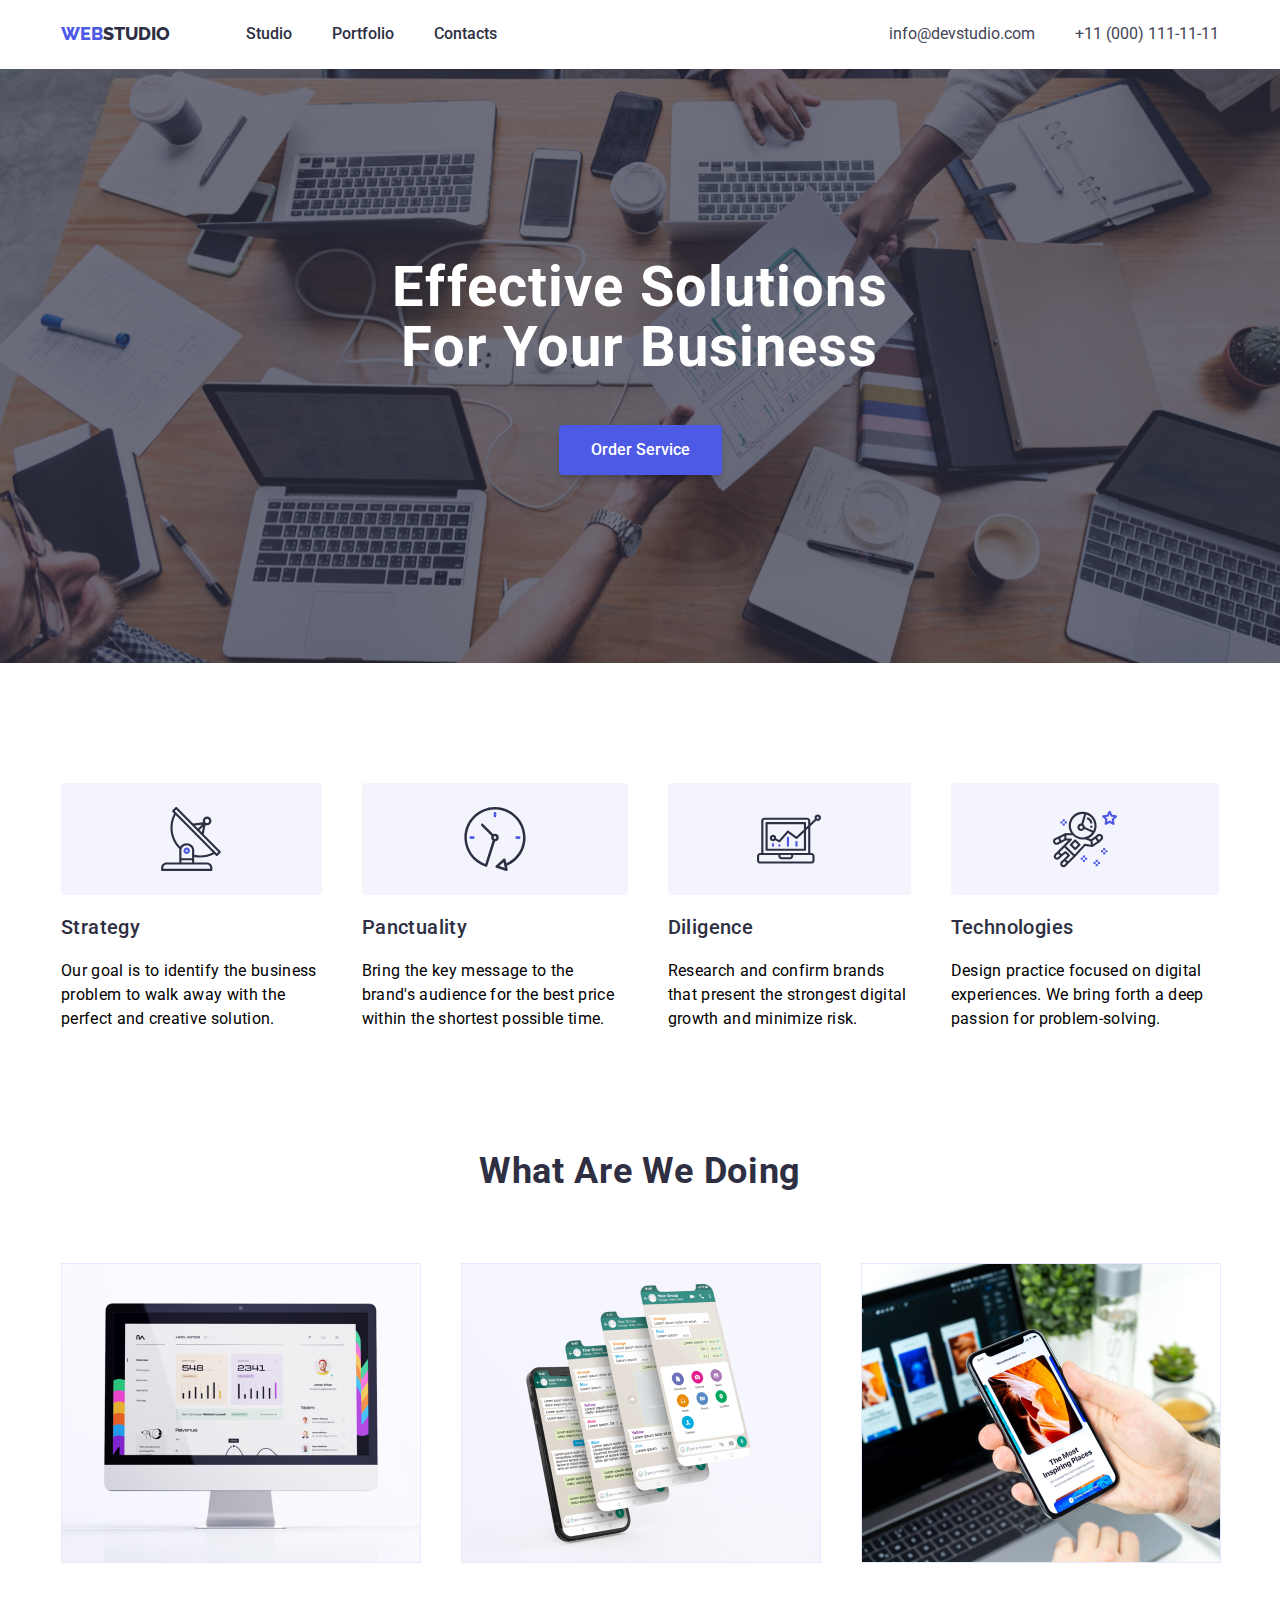
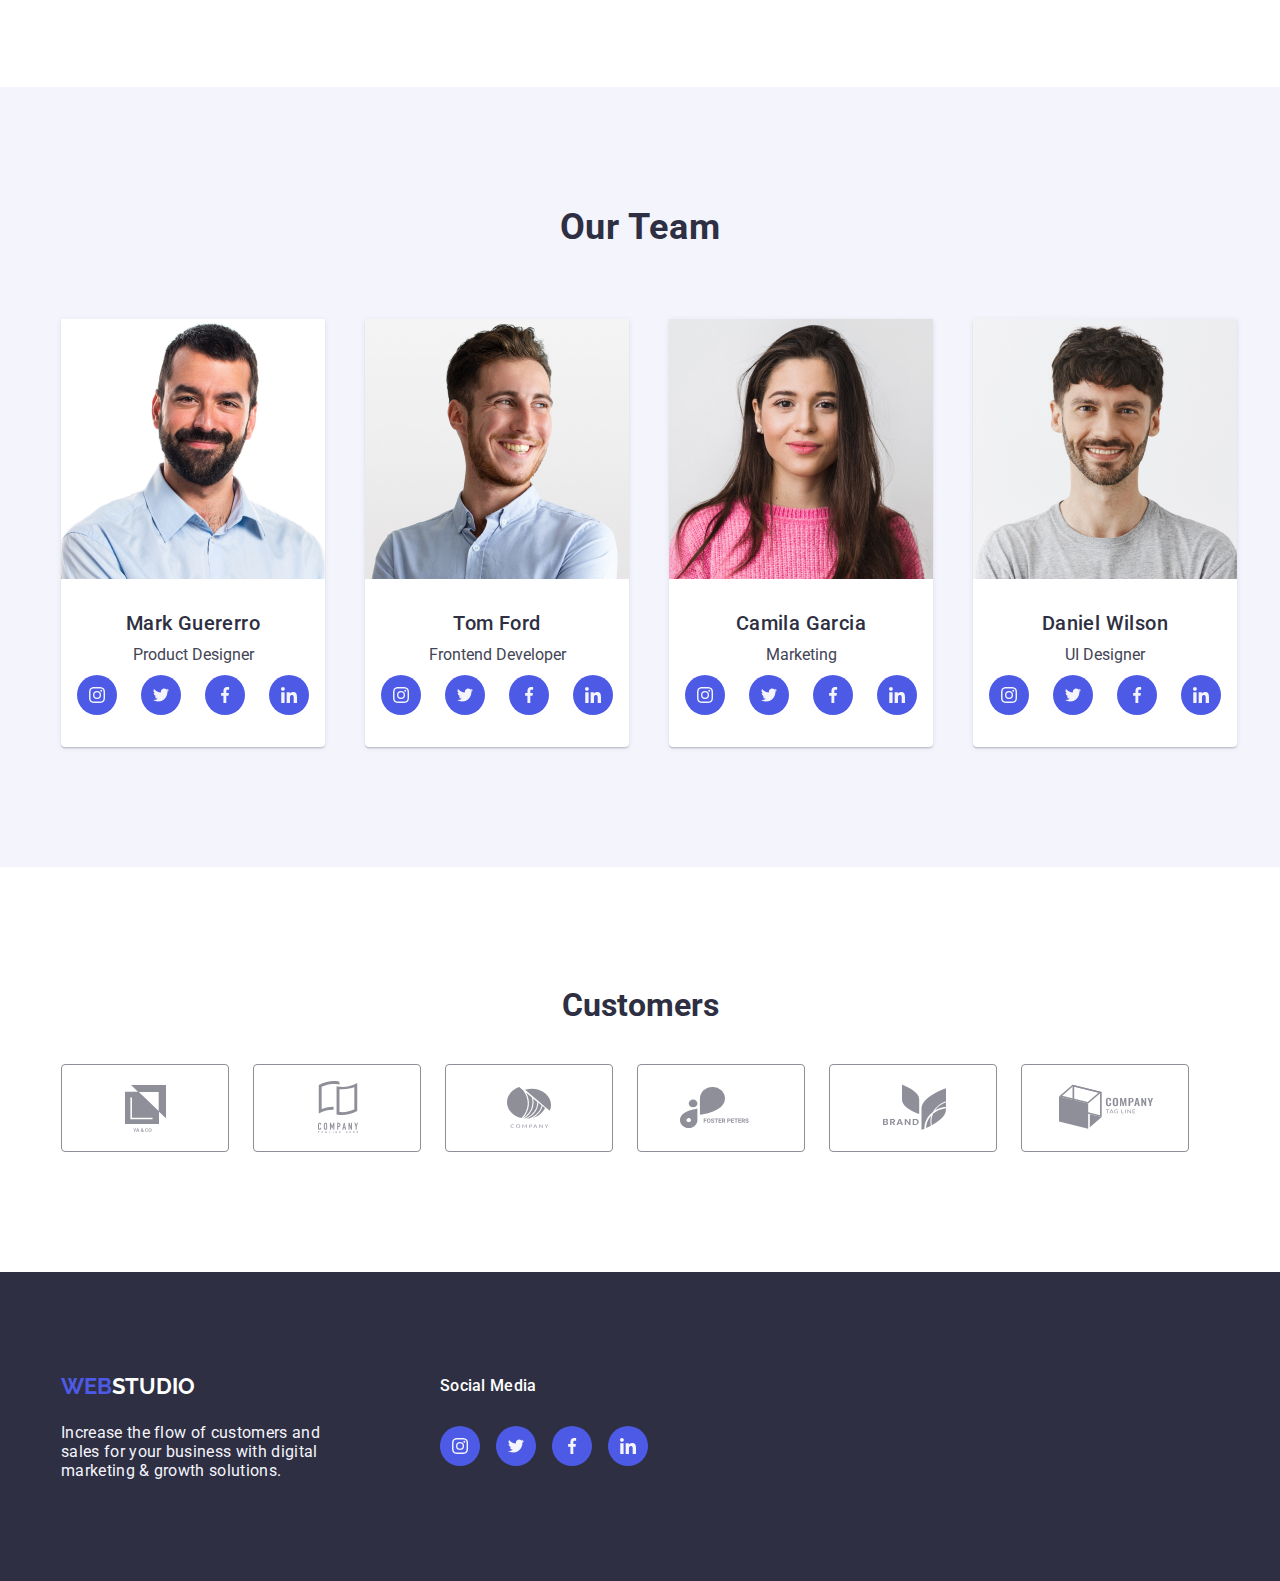
==== commit fab896b7: "for checking" ====
--- a/index.html
+++ b/index.html
@@ -24,13 +24,13 @@
                 </a>
                 <ul class="nav-list">
                     <li class="nav-list-item">
-                        <a href="/goit-markup-hw-03/index.html">Studio</a>
+                        <a class="nav-list-item-link" href="/goit-markup-hw-04/index.html">Studio</a>
                     </li>
                     <li class="nav-list-item">
-                        <a href="/goit-markup-hw-03/portfolio.html">Portfolio</a>
+                        <a class="nav-list-item-link" href="/goit-markup-hw-04/portfolio.html">Portfolio</a>
                     </li>
                     <li class="nav-list-item">
-                        <a href="#">Contacts</a>
+                        <a class="nav-list-item-link" href="#">Contacts</a>
                     </li>
                 </ul>
             </nav>
@@ -134,28 +134,28 @@
                                 <li class="social-list-item">
                                     <a href="#" target="_blank">
                                         <svg class="social-list-img" width="16" height="16">
-                                            <use href="/images/svg/icons.svg#instagram"></use>
-                                        </svg>
-                                    </a>
-                                </li>
-                                <li class="social-list-item">
-                                    <a href="#" target="_blank">
-                                        <svg class="social-list-img" width="16" height="16">
-                                            <use href="/images/svg/icons.svg#twitter"></use>
-                                        </svg>
-                                    </a>
-                                </li>
-                                <li class="social-list-item">
-                                    <a href="#" target="_blank">
-                                        <svg class="social-list-img" width="16" height="16">
-                                            <use href="/images/svg/icons.svg#facebook"></use>
-                                        </svg>
-                                    </a>
-                                </li>
-                                <li class="social-list-item">
-                                    <a href="#" target="_blank">
-                                        <svg class="social-list-img" width="16" height="16">
-                                            <use href="/images/svg/icons.svg#linkedin"></use>
+                                            <use href="images/svg/icons.svg#instagram"></use>
+                                        </svg>
+                                    </a>
+                                </li>
+                                <li class="social-list-item">
+                                    <a href="#" target="_blank">
+                                        <svg class="social-list-img" width="16" height="16">
+                                            <use href="images/svg/icons.svg#twitter"></use>
+                                        </svg>
+                                    </a>
+                                </li>
+                                <li class="social-list-item">
+                                    <a href="#" target="_blank">
+                                        <svg class="social-list-img" width="16" height="16">
+                                            <use href="images/svg/icons.svg#facebook"></use>
+                                        </svg>
+                                    </a>
+                                </li>
+                                <li class="social-list-item">
+                                    <a href="#" target="_blank">
+                                        <svg class="social-list-img" width="16" height="16">
+                                            <use href="images/svg/icons.svg#linkedin"></use>
                                         </svg>
                                     </a>
                                 </li>
@@ -171,28 +171,28 @@
                                 <li class="social-list-item">
                                     <a href="#" target="_blank">
                                         <svg class="social-list-img" width="16" height="16">
-                                            <use href="/images/svg/icons.svg#instagram"></use>
-                                        </svg>
-                                    </a>
-                                </li>
-                                <li class="social-list-item">
-                                    <a href="#" target="_blank">
-                                        <svg class="social-list-img" width="16" height="16">
-                                            <use href="/images/svg/icons.svg#twitter"></use>
-                                        </svg>
-                                    </a>
-                                </li>
-                                <li class="social-list-item">
-                                    <a href="#" target="_blank">
-                                        <svg class="social-list-img" width="16" height="16">
-                                            <use href="/images/svg/icons.svg#facebook"></use>
-                                        </svg>
-                                    </a>
-                                </li>
-                                <li class="social-list-item">
-                                    <a href="#" target="_blank">
-                                        <svg class="social-list-img" width="16" height="16">
-                                            <use href="/images/svg/icons.svg#linkedin"></use>
+                                            <use href="images/svg/icons.svg#instagram"></use>
+                                        </svg>
+                                    </a>
+                                </li>
+                                <li class="social-list-item">
+                                    <a href="#" target="_blank">
+                                        <svg class="social-list-img" width="16" height="16">
+                                            <use href="images/svg/icons.svg#twitter"></use>
+                                        </svg>
+                                    </a>
+                                </li>
+                                <li class="social-list-item">
+                                    <a href="#" target="_blank">
+                                        <svg class="social-list-img" width="16" height="16">
+                                            <use href="images/svg/icons.svg#facebook"></use>
+                                        </svg>
+                                    </a>
+                                </li>
+                                <li class="social-list-item">
+                                    <a href="#" target="_blank">
+                                        <svg class="social-list-img" width="16" height="16">
+                                            <use href="images/svg/icons.svg#linkedin"></use>
                                         </svg>
                                     </a>
                                 </li>
@@ -208,28 +208,28 @@
                                 <li class="social-list-item">
                                     <a href="#" target="_blank">
                                         <svg class="social-list-img" width="16" height="16">
-                                            <use href="/images/svg/icons.svg#instagram"></use>
-                                        </svg>
-                                    </a>
-                                </li>
-                                <li class="social-list-item">
-                                    <a href="#" target="_blank">
-                                        <svg class="social-list-img" width="16" height="16">
-                                            <use href="/images/svg/icons.svg#twitter"></use>
-                                        </svg>
-                                    </a>
-                                </li>
-                                <li class="social-list-item">
-                                    <a href="#" target="_blank">
-                                        <svg class="social-list-img" width="16" height="16">
-                                            <use href="/images/svg/icons.svg#facebook"></use>
-                                        </svg>
-                                    </a>
-                                </li>
-                                <li class="social-list-item">
-                                    <a href="#" target="_blank">
-                                        <svg class="social-list-img" width="16" height="16">
-                                            <use href="/images/svg/icons.svg#linkedin"></use>
+                                            <use href="images/svg/icons.svg#instagram"></use>
+                                        </svg>
+                                    </a>
+                                </li>
+                                <li class="social-list-item">
+                                    <a href="#" target="_blank">
+                                        <svg class="social-list-img" width="16" height="16">
+                                            <use href="images/svg/icons.svg#twitter"></use>
+                                        </svg>
+                                    </a>
+                                </li>
+                                <li class="social-list-item">
+                                    <a href="#" target="_blank">
+                                        <svg class="social-list-img" width="16" height="16">
+                                            <use href="images/svg/icons.svg#facebook"></use>
+                                        </svg>
+                                    </a>
+                                </li>
+                                <li class="social-list-item">
+                                    <a href="#" target="_blank">
+                                        <svg class="social-list-img" width="16" height="16">
+                                            <use href="images/svg/icons.svg#linkedin"></use>
                                         </svg>
                                     </a>
                                 </li>
@@ -245,28 +245,28 @@
                                 <li class="social-list-item">
                                     <a href="#" target="_blank">
                                         <svg class="social-list-img" width="16" height="16">
-                                            <use href="/images/svg/icons.svg#instagram"></use>
-                                        </svg>
-                                    </a>
-                                </li>
-                                <li class="social-list-item">
-                                    <a href="#" target="_blank">
-                                        <svg class="social-list-img" width="16" height="16">
-                                            <use href="/images/svg/icons.svg#twitter"></use>
-                                        </svg>
-                                    </a>
-                                </li>
-                                <li class="social-list-item">
-                                    <a href="#" target="_blank">
-                                        <svg class="social-list-img" width="16" height="16">
-                                            <use href="/images/svg/icons.svg#facebook"></use>
-                                        </svg>
-                                    </a>
-                                </li>
-                                <li class="social-list-item">
-                                    <a href="#" target="_blank">
-                                        <svg class="social-list-img" width="16" height="16">
-                                            <use href="/images/svg/icons.svg#linkedin"></use>
+                                            <use href="images/svg/icons.svg#instagram"></use>
+                                        </svg>
+                                    </a>
+                                </li>
+                                <li class="social-list-item">
+                                    <a href="#" target="_blank">
+                                        <svg class="social-list-img" width="16" height="16">
+                                            <use href="images/svg/icons.svg#twitter"></use>
+                                        </svg>
+                                    </a>
+                                </li>
+                                <li class="social-list-item">
+                                    <a href="#" target="_blank">
+                                        <svg class="social-list-img" width="16" height="16">
+                                            <use href="images/svg/icons.svg#facebook"></use>
+                                        </svg>
+                                    </a>
+                                </li>
+                                <li class="social-list-item">
+                                    <a href="#" target="_blank">
+                                        <svg class="social-list-img" width="16" height="16">
+                                            <use href="images/svg/icons.svg#linkedin"></use>
                                         </svg>
                                     </a>
                                 </li>
@@ -282,34 +282,46 @@
                 <h2 class="customers-title">Customers</h2>
                 <ul class="customers-list">
                     <li class="customers-list-item">
-                        <svg class="customers-list-item-img" width="104" height="56">
-                            <use href="/images/svg/icons.svg#client-1"></use>
-                        </svg>
-                    </li>
-                    <li class="customers-list-item">
-                        <svg class="customers-list-item-img" width="104" height="56">
-                            <use href="/images/svg/icons.svg#client-2"></use>
-                        </svg>
-                    </li>
-                    <li class="customers-list-item">
-                        <svg class="customers-list-item-img" width="104" height="56">
-                            <use href="/images/svg/icons.svg#client-3"></use>
-                        </svg>
-                    </li>
-                    <li class="customers-list-item">
-                        <svg class="customers-list-item-img" width="104" height="56">
-                            <use href="/images/svg/icons.svg#client-4"></use>
-                        </svg>
-                    </li>
-                    <li class="customers-list-item">
-                        <svg class="customers-list-item-img" width="104" height="56">
-                            <use href="/images/svg/icons.svg#client-5"></use>
-                        </svg>
-                    </li>
-                    <li class="customers-list-item">
-                        <svg class="customers-list-item-img" width="104" height="56">
-                            <use href="/images/svg/icons.svg#client-6"></use>
-                        </svg>
+                        <a class="customer-icon-item-link">
+                            <svg class="customers-list-item-img" width="104" height="56">
+                                <use href="images/svg/icons.svg#client-1"></use>
+                            </svg>
+                        </a>
+                    </li>
+                    <li class="customers-list-item">
+                        <a class="customer-icon-item-link">
+                            <svg class="customers-list-item-img" width="104" height="56">
+                                <use href="images/svg/icons.svg#client-2"></use>
+                            </svg>
+                        </a>                        
+                    </li>
+                    <li class="customers-list-item">
+                        <a class="customer-icon-item-link">
+                            <svg class="customers-list-item-img" width="104" height="56">
+                                <use href="images/svg/icons.svg#client-3"></use>
+                            </svg>
+                        </a>                        
+                    </li>
+                    <li class="customers-list-item">
+                        <a class="customer-icon-item-link">
+                            <svg class="customers-list-item-img" width="104" height="56">
+                                <use href="images/svg/icons.svg#client-4"></use>
+                            </svg>
+                        </a>                    
+                    </li>
+                    <li class="customers-list-item">
+                        <a class="customer-icon-item-link">
+                            <svg class="customers-list-item-img" width="104" height="56">
+                                <use href="images/svg/icons.svg#client-5"></use>
+                            </svg>
+                        </a>                        
+                    </li>
+                    <li class="customers-list-item">
+                        <a class="customer-icon-item-link">
+                            <svg class="customers-list-item-img" width="104" height="56">
+                                <use href="images/svg/icons.svg#client-6"></use>
+                            </svg>
+                        </a>                        
                     </li>
                 </ul>
             </div>
@@ -336,28 +348,28 @@
                     <li class="footer-social-item">
                         <a href="#">
                             <svg class="footer-social-list-img" width="16" height="16">
-                                <use href="/images/svg/icons.svg#instagram"></use>
+                                <use href="images/svg/icons.svg#instagram"></use>
                             </svg>
                         </a>
                     </li>
                     <li class="footer-social-item">
                         <a href="#">
                             <svg class="footer-social-list-img" width="16" height="16">
-                                <use href="/images/svg/icons.svg#twitter"></use>
+                                <use href="images/svg/icons.svg#twitter"></use>
                             </svg>
                         </a>
                     </li>
                     <li class="footer-social-item">
                         <a href="#">
                             <svg class="footer-social-list-img" width="16" height="16">
-                                <use href="/images/svg/icons.svg#facebook"></use>
+                                <use href="images/svg/icons.svg#facebook"></use>
                             </svg>
                         </a>
                     </li>
                     <li class="footer-social-item">
                         <a href="#">
                             <svg class="footer-social-list-img" width="16" height="16">
-                                <use href="/images/svg/icons.svg#linkedin"></use>
+                                <use href="images/svg/icons.svg#linkedin"></use>
                             </svg>
                         </a>
                     </li>
--- a/css/style.css
+++ b/css/style.css
@@ -50,8 +50,7 @@
     margin: 0 auto;
 }
 .header {
-    padding: 24px 0;
-    border-bottom: 1px solid var(--cornflower);
+    padding: 24px;
 }
 .header-container{
     display: flex;
@@ -92,14 +91,29 @@
     align-items: center;
     gap: 40px;
 }
-
-.nav-list-item a {
-    font-weight: 500;
-    color: var(--navyblue);
-}
-
-.nav-list-item a:hover {
-    color: var(--iris);
+.nav-list-item{
+    position: relative;
+}
+.nav-list-item:hover .nav-list-item-link::after{
+    width: 100%;
+}
+.nav-list-item-link::after{
+    content: '';
+    height: 4px;
+    width: 0;
+    background-color: var(--ocean);
+    border-radius: 2px;
+    position: absolute;
+    left: 0;
+    bottom: -25px;
+}
+.nav-list-item-link {
+    font-weight: 500;
+    color: var(--navyblue);
+}
+
+.nav-list-item:hover .nav-list-item-link{
+    color: var(--ocean);
 }
 
 .address {
@@ -311,7 +325,7 @@
     cursor: pointer;
 }
 .teams-social-list li:hover {
-    background-color: var(--green);
+    background-color: var(--ocean);
 }
 .social-list-img{
     fill: var(--cloud);
@@ -347,15 +361,19 @@
     align-items: center;
 }
 .customers-list-item:hover {
-    border: 1px solid var(--ocean);
+    border-color:  var(--ocean);
+}
+.customer-icon-item-link{
+    color: var(--lightslate);
+}
+.customers-list-item:hover .customer-icon-item-link{
+    color: var(--ocean);
 }
 .customers-list-item-img{
     width: 100%;
-    fill: var(--lightslate);
-}
-.customers-list-item-img:hover {
-    fill: var(--ocean);
-}
+    fill: currentColor;
+}
+
 /* Portfolio Header, Main and Footer */
 
 .portfolio {
